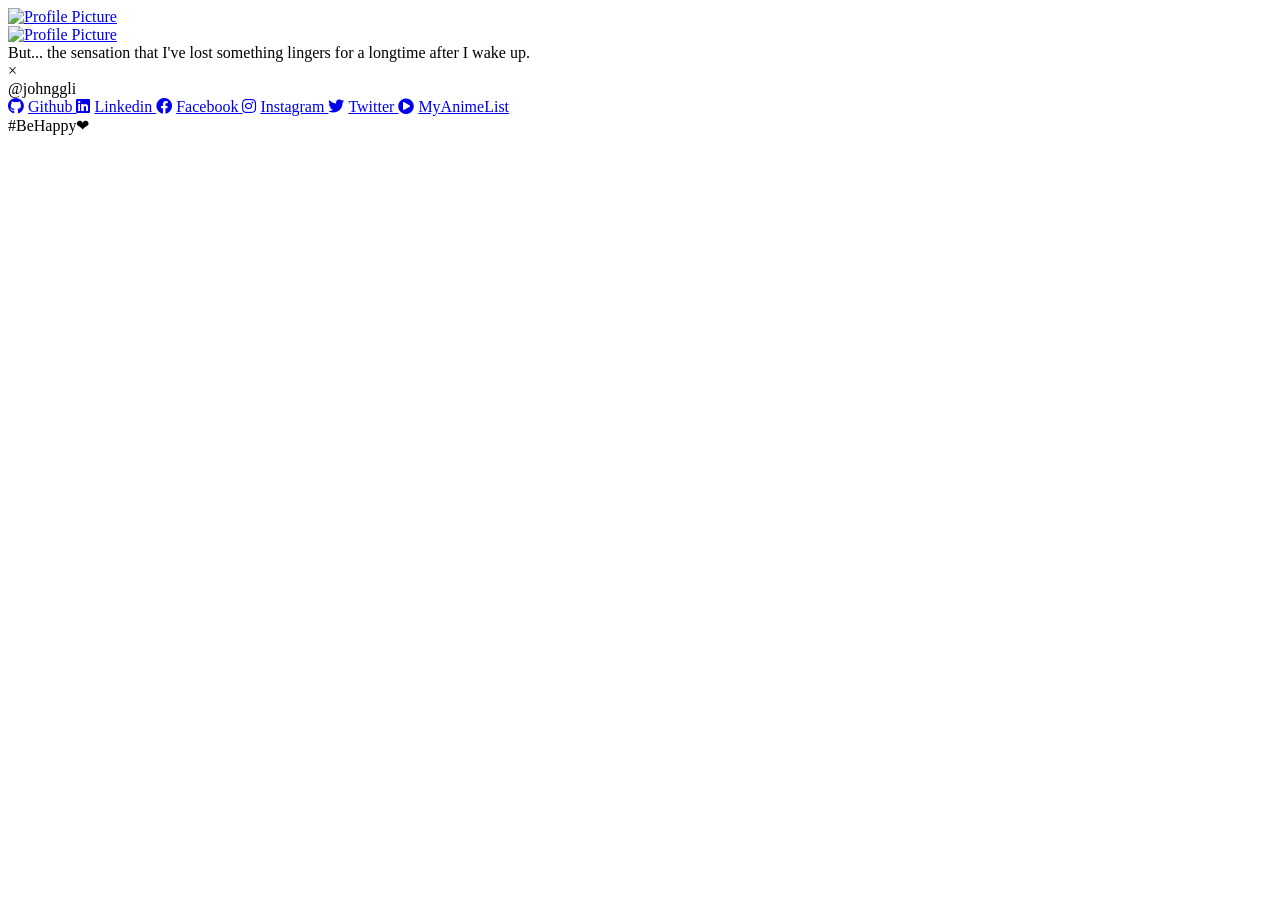
==== index.html @ 39de085f "Template" ====
<!DOCTYPE html>
<html lang="en">
  <head>
    <meta charset="UTF-8">
    <meta name="viewport" content="width=device-width, initial-scale=1.0">
    <title>John Emerson | Linktree</title>
    <!-- Favicon -->
    <link rel="icon" href="https://avatars0.githubusercontent.com/u/43749971" type="image/x-icon" />
    <!-- Font Awesome icons -->
    <link rel="stylesheet" href="https://use.fontawesome.com/releases/v5.8.1/css/all.css">
    <!-- Core theme CSS -->
    <link rel="stylesheet" href="style.css">
  </head>

  <body>
    <!-- Parallax Pixel Background Animation -->
    <section class="animated-background">
      <div id="stars1"></div>
      <div id="stars2"></div>
      <div id="stars3"></div>
    </section>
    <!-- End of Parallax Pixel Background Animation -->

    <a id="profilePicture" href="#popup">
      <img src="https://avatars0.githubusercontent.com/u/43749971" alt="Profile Picture">
    </a>

    <div class="overlay" id="popup">
      <div class="popup">
        <div class="popup-photo">
          <a href="https://avatars0.githubusercontent.com/u/43749971" target="_blank">
            <img src="https://avatars0.githubusercontent.com/u/43749971" alt="Profile Picture">
          </a>
        </div>
        <div class="popup-quote">
          But... the sensation that I've lost something lingers for a longtime after I wake up.
        </div>
        <a class="popup-close" onclick="history.back()">&times;</a>
      </div>
    </div>

    <div id="userName">
      @johnggli
    </div>

    <div id="links">
      <a class="link" href="https://github.com/johnggli" target="_blank">
        <i class="fab fa-github">&nbsp;</i>Github
      </a>
      <a class="link" href="https://www.linkedin.com/in/johnggli" target="_blank">
        <i class="fab fa-linkedin">&nbsp;</i>Linkedin
      </a>
      <a class="link" href="https://www.facebook.com/johnggli" target="_blank">
        <i class="fab fa-facebook">&nbsp;</i>Facebook
      </a>
      <a class="link" href="https://www.instagram.com/johnggli" target="_blank">
        <i class="fab fa-instagram">&nbsp;</i>Instagram
      </a>
      <a class="link" href="https://twitter.com/johnggli" target="_blank">
        <i class="fab fa-twitter">&nbsp;</i>Twitter
      </a>
      <a class="link" href="https://myanimelist.net/profile/johnggli" target="_blank">
        <i class="fa fa-play-circle">&nbsp;</i>MyAnimeList
      </a>
    </div>

    <div id="hashtag">
      #BeHappy❤
    </div>
  </body>
</html>
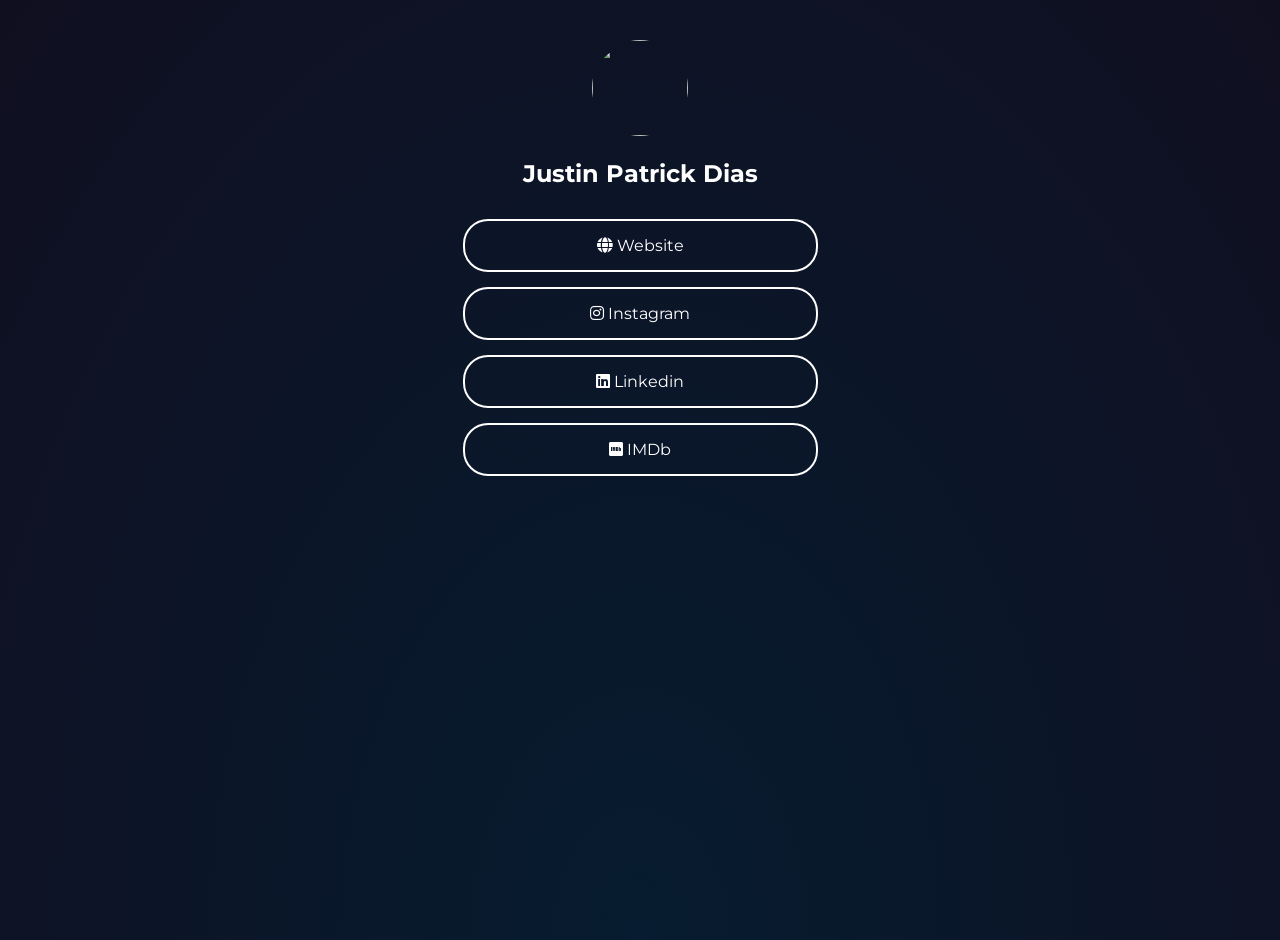
==== commit 4a801258: "v001 First crack at applying my own info to the template." ====
--- a/index.html
+++ b/index.html
@@ -3,9 +3,9 @@
   <head>
     <meta charset="UTF-8">
     <meta name="viewport" content="width=device-width, initial-scale=1.0">
-    <title>John Emerson | Linktree</title>
+    <title>Justin Patrick Dias // Links</title>
     <!-- Favicon -->
-    <link rel="icon" href="https://avatars0.githubusercontent.com/u/43749971" type="image/x-icon" />
+    <link rel="icon" href="pfp.jpg" type="image/x-icon" />
     <!-- Font Awesome icons -->
     <link rel="stylesheet" href="https://use.fontawesome.com/releases/v5.8.1/css/all.css">
     <!-- Core theme CSS -->
@@ -13,59 +13,32 @@
   </head>
 
   <body>
-    <!-- Parallax Pixel Background Animation -->
-    <section class="animated-background">
-      <div id="stars1"></div>
-      <div id="stars2"></div>
-      <div id="stars3"></div>
-    </section>
-    <!-- End of Parallax Pixel Background Animation -->
-
-    <a id="profilePicture" href="#popup">
-      <img src="https://avatars0.githubusercontent.com/u/43749971" alt="Profile Picture">
+    <a id="profilePicture">
+      <img src="PFP.jpg">
     </a>
 
-    <div class="overlay" id="popup">
-      <div class="popup">
-        <div class="popup-photo">
-          <a href="https://avatars0.githubusercontent.com/u/43749971" target="_blank">
-            <img src="https://avatars0.githubusercontent.com/u/43749971" alt="Profile Picture">
-          </a>
-        </div>
-        <div class="popup-quote">
-          But... the sensation that I've lost something lingers for a longtime after I wake up.
-        </div>
-        <a class="popup-close" onclick="history.back()">&times;</a>
-      </div>
-    </div>
-
     <div id="userName">
-      @johnggli
+      Justin Patrick Dias
     </div>
 
     <div id="links">
-      <a class="link" href="https://github.com/johnggli" target="_blank">
-        <i class="fab fa-github">&nbsp;</i>Github
+      <a class="link" href="https://justinpatrickdias.com" target="_blank">
+        <i class="fa fa-globe">&nbsp;</i>Website
       </a>
-      <a class="link" href="https://www.linkedin.com/in/johnggli" target="_blank">
+      <a class="link" href="https://www.instagram.com/justinpatrickdias" target="_blank">
+        <i class="fab fa-instagram">&nbsp;</i>Instagram
+      </a>
+      <a class="link" href="https://www.linkedin.com/in/justinpatrickdias/" target="_blank">
         <i class="fab fa-linkedin">&nbsp;</i>Linkedin
       </a>
-      <a class="link" href="https://www.facebook.com/johnggli" target="_blank">
-        <i class="fab fa-facebook">&nbsp;</i>Facebook
-      </a>
-      <a class="link" href="https://www.instagram.com/johnggli" target="_blank">
-        <i class="fab fa-instagram">&nbsp;</i>Instagram
-      </a>
-      <a class="link" href="https://twitter.com/johnggli" target="_blank">
-        <i class="fab fa-twitter">&nbsp;</i>Twitter
-      </a>
-      <a class="link" href="https://myanimelist.net/profile/johnggli" target="_blank">
-        <i class="fa fa-play-circle">&nbsp;</i>MyAnimeList
+      <a class="link" href="https://www.imdb.com/name/nm8618392/" target="_blank">
+        <i class="fab fa-imdb">&nbsp;</i>IMDb
       </a>
     </div>
-
+<!--
     <div id="hashtag">
       #BeHappy❤
     </div>
   </body>
+-->
 </html>
--- a/style.css
+++ b/style.css
@@ -0,0 +1,86 @@
+@import url('https://fonts.googleapis.com/css?family=Montserrat:400,700&display=swap');
+
+:root {
+    --bgColor: #071c30;
+    --bgColor2: #100f20;
+    --accentColor: #FFF;
+    --font: 'Montserrat', sans-serif;
+    --delay: .3s;
+}
+
+body {
+    margin: 0;
+    padding: 0;
+    min-height: 100vh;
+    font-family: var(--font);
+    background: radial-gradient(ellipse at bottom, var(--bgColor) 0%, var(--bgColor2) 100%);
+    }
+
+#profilePicture, #profilePicture img {
+    position: relative;
+    width: 96px;
+    height: 96px;
+    display: block;
+    margin: 40px auto 20px;
+    border-radius: 50%;
+    -webkit-tap-highlight-color: transparent;
+}
+
+#userName {
+    color: var(--accentColor);
+    font-size: 1.5rem;
+    font-weight: bold;
+    line-height: 1.50;
+    display: block;
+    font-family: var(--font);
+    width: 100%;
+    text-align: center;
+    text-decoration: none;
+}
+
+#links {
+    max-width: 375px;
+    width: auto;
+    display: block;
+    margin: 27px auto;
+}
+
+.link {
+    position: relative;
+    background-color: transparent;
+    color: var(--accentColor);
+    border: solid var(--accentColor) 2px;
+    border-radius: 25px;
+    font-size: 1rem;
+    text-align: center;
+    display: block;
+    margin-left: 10px;
+    margin-right: 10px;
+    margin-bottom: 15px;
+    padding: 15px;
+    text-decoration: none;
+    -webkit-tap-highlight-color: transparent;
+}
+
+@media (hover: hover) {
+    .link:hover {
+        background-color: var(--accentColor);
+        color: var(--bgColor);
+    }
+}
+
+.link:active {
+    background-color: var(--accentColor);
+    color: var(--bgColor);
+}
+
+#hashtag {
+    position: relative;
+    padding-bottom: 20px;
+    color: var(--accentColor);
+    font-size: 1rem;
+    display: block;
+    font-family: var(--font);
+    width: 100%;
+    text-align: center;
+    }
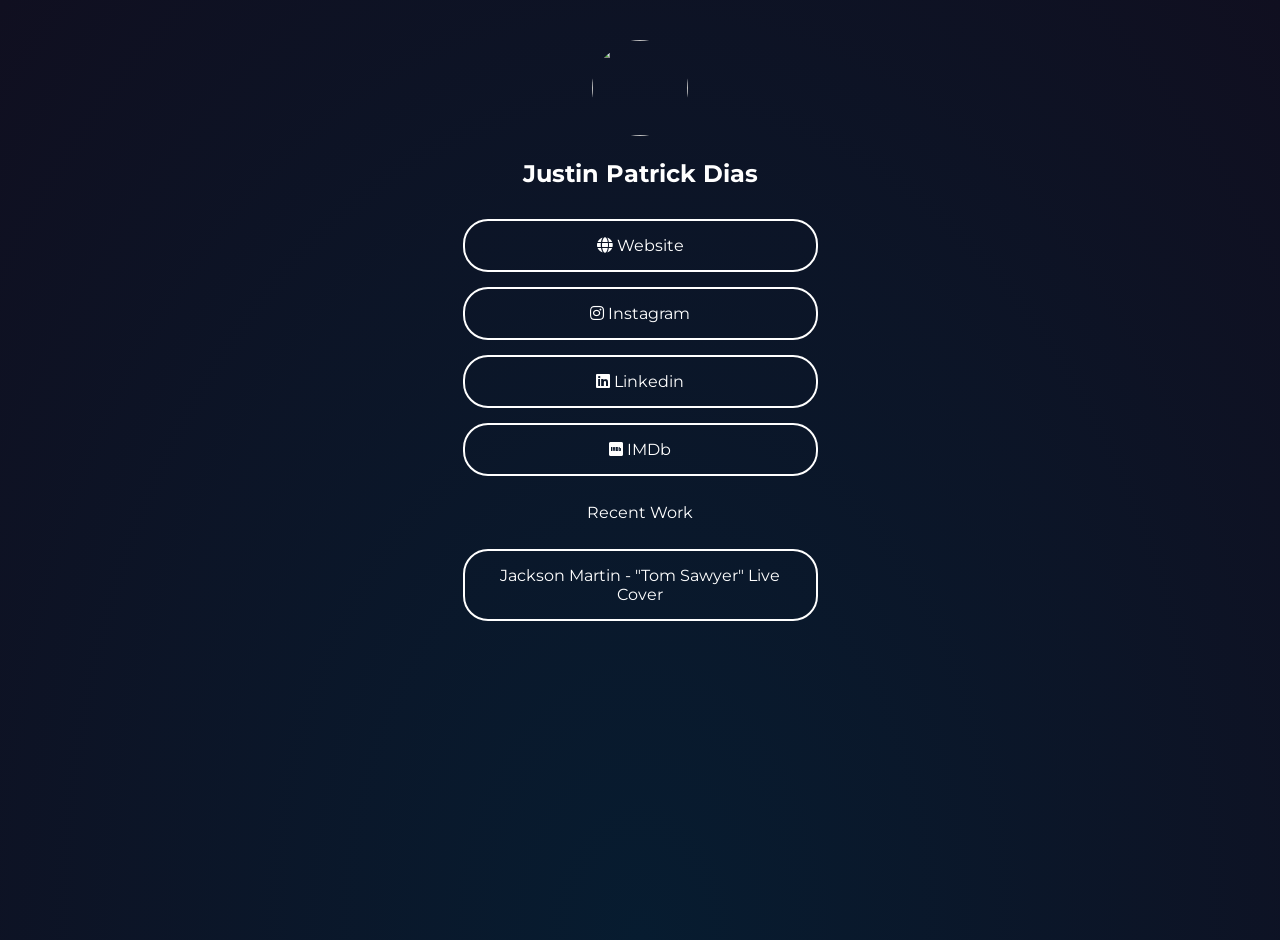
==== commit ab1efb86: "Jackson Martin - Tom Sawyer Live Cover Jackson martin Tom Sawyer Live cover link added to recent wor" ====
--- a/index.html
+++ b/index.html
@@ -12,11 +12,15 @@
     <link rel="stylesheet" href="style.css">
   </head>
 
+
+  
   <body>
     <a id="profilePicture">
-      <img src="PFP.jpg">
+      <img src="https://64.media.tumblr.com/b077c69ce7f24c67795e1fb4889f8679/568b59ee7d793813-2c/s128x128u_c1/2aec755ecf036db558530635297e8422b1ef4873.jpg">
     </a>
 
+
+    
     <div id="userName">
       Justin Patrick Dias
     </div>
@@ -35,10 +39,17 @@
         <i class="fab fa-imdb">&nbsp;</i>IMDb
       </a>
     </div>
-<!--
+
     <div id="hashtag">
-      #BeHappy❤
+      Recent Work
+    </div>
+
+    <div id="links">
+      <a class="link" href="https://www.youtube.com/watch?v=Nww4-q5MMRg" target="_blank">
+        Jackson Martin - "Tom Sawyer" Live Cover
+      </a>
+  
     </div>
   </body>
--->
+
 </html>
--- a/style.css
+++ b/style.css
@@ -76,7 +76,6 @@
 
 #hashtag {
     position: relative;
-    padding-bottom: 20px;
     color: var(--accentColor);
     font-size: 1rem;
     display: block;
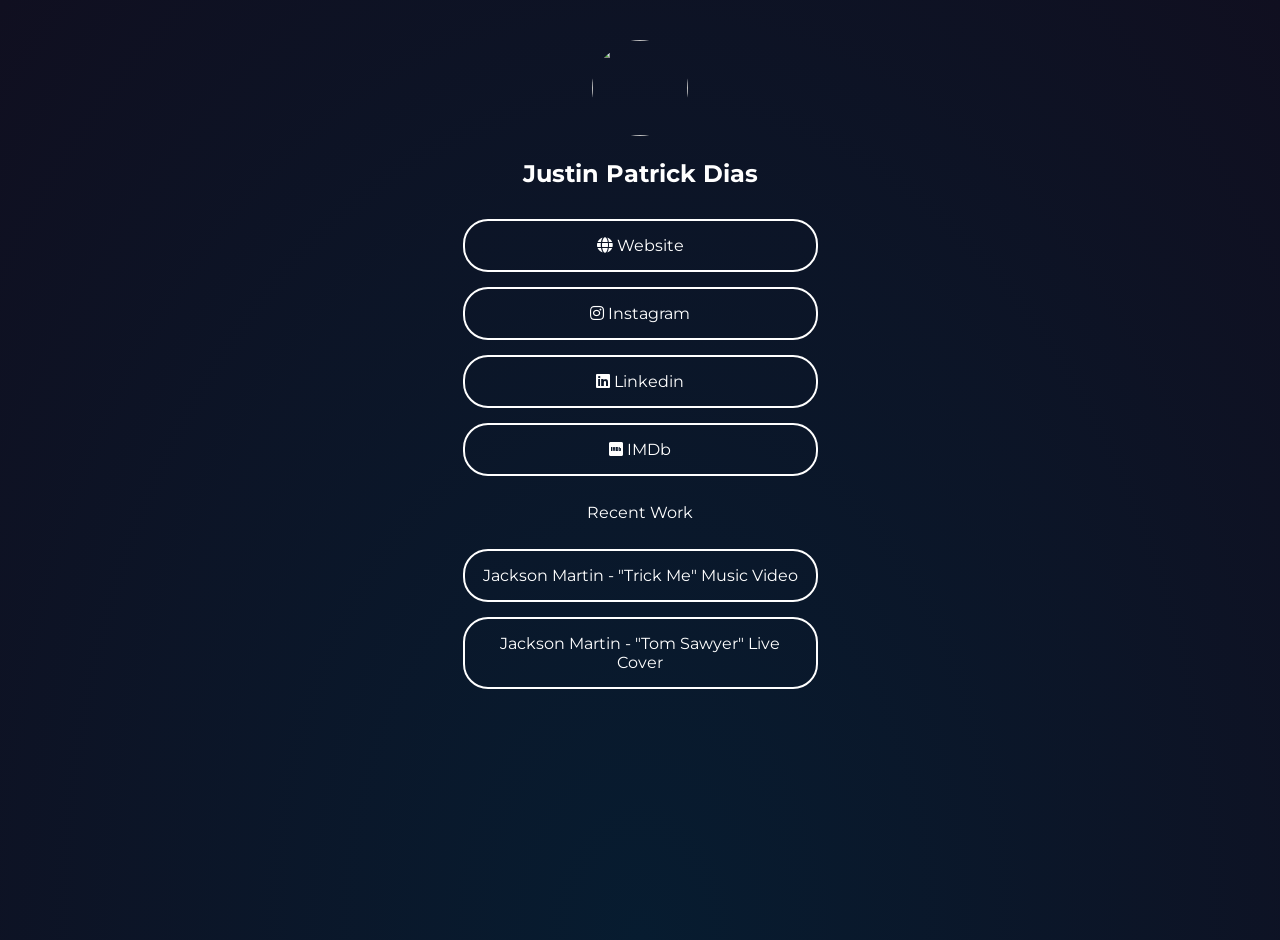
==== commit 60148331: "Update index.html" ====
--- a/index.html
+++ b/index.html
@@ -45,11 +45,14 @@
     </div>
 
     <div id="links">
+      <a class="link" href="https://www.youtube.com/watch?v=h5MlIRhN-ug" target="_blank">
+        Jackson Martin - "Trick Me" Music Video
+      </a>
       <a class="link" href="https://www.youtube.com/watch?v=Nww4-q5MMRg" target="_blank">
         Jackson Martin - "Tom Sawyer" Live Cover
       </a>
-  
     </div>
+
   </body>
 
 </html>
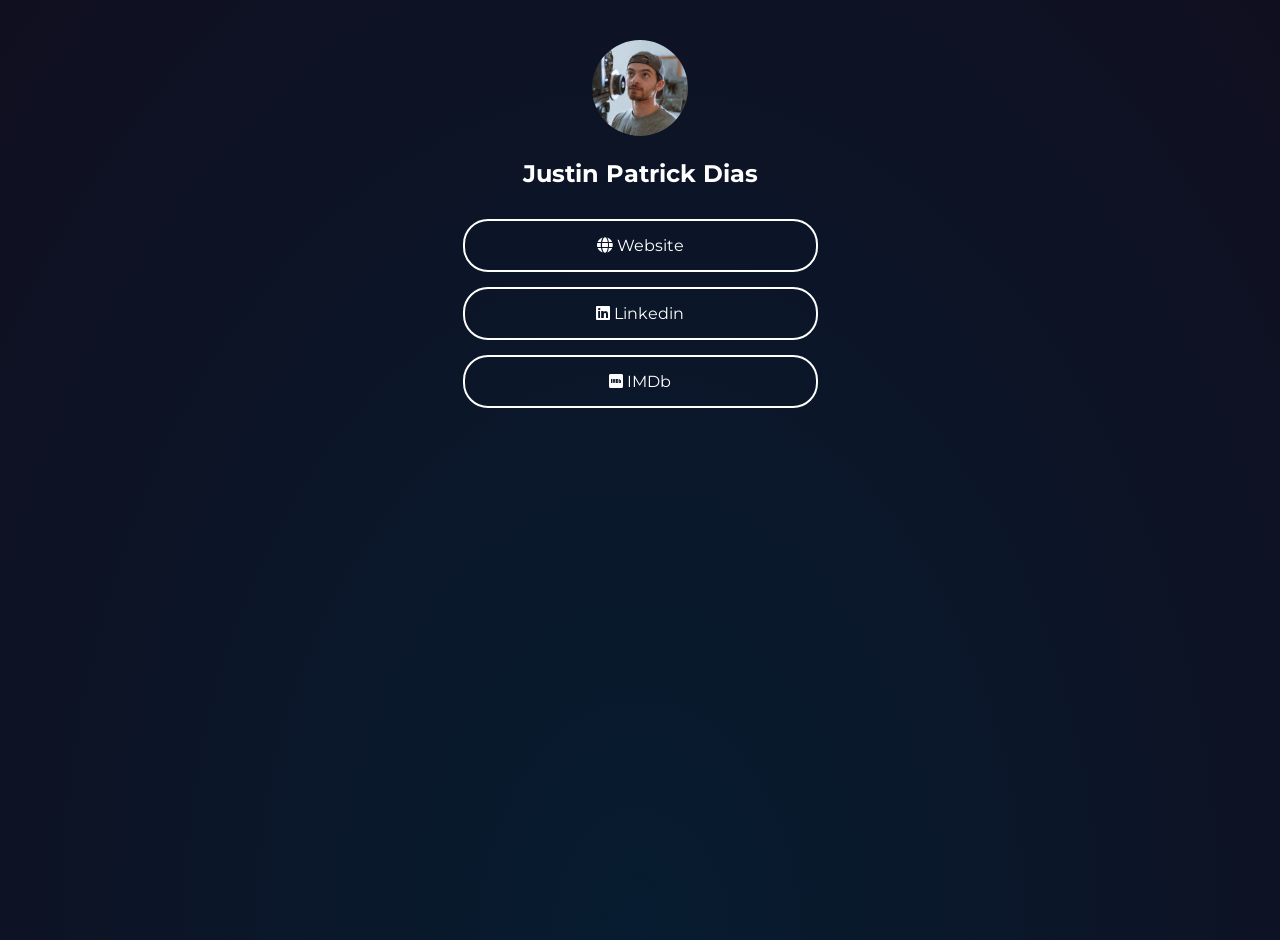
==== commit 79ab8b08: "20250929 Removal of Recent Work and Instagram links. Pfp link moved to github." ====
--- a/index.html
+++ b/index.html
@@ -16,7 +16,8 @@
   
   <body>
     <a id="profilePicture">
-      <img src="https://64.media.tumblr.com/b077c69ce7f24c67795e1fb4889f8679/568b59ee7d793813-2c/s128x128u_c1/2aec755ecf036db558530635297e8422b1ef4873.jpg">
+      <!--<img src="https://64.media.tumblr.com/b077c69ce7f24c67795e1fb4889f8679/568b59ee7d793813-2c/s128x128u_c1/2aec755ecf036db558530635297e8422b1ef4873.jpg">-->
+      <img src="pfp.jpg">
     </a>
 
 
@@ -29,9 +30,11 @@
       <a class="link" href="https://justinpatrickdias.com" target="_blank">
         <i class="fa fa-globe">&nbsp;</i>Website
       </a>
+        <!--
       <a class="link" href="https://www.instagram.com/justinpatrickdias" target="_blank">
         <i class="fab fa-instagram">&nbsp;</i>Instagram
       </a>
+      -->
       <a class="link" href="https://www.linkedin.com/in/justinpatrickdias/" target="_blank">
         <i class="fab fa-linkedin">&nbsp;</i>Linkedin
       </a>
@@ -40,10 +43,12 @@
       </a>
     </div>
 
+    <!--
     <div id="hashtag">
       Recent Work
     </div>
 
+    
     <div id="links">
       <a class="link" href="https://www.youtube.com/watch?v=h5MlIRhN-ug" target="_blank">
         Jackson Martin - "Trick Me" Music Video
@@ -52,6 +57,7 @@
         Jackson Martin - "Tom Sawyer" Live Cover
       </a>
     </div>
+    -->
 
   </body>
 
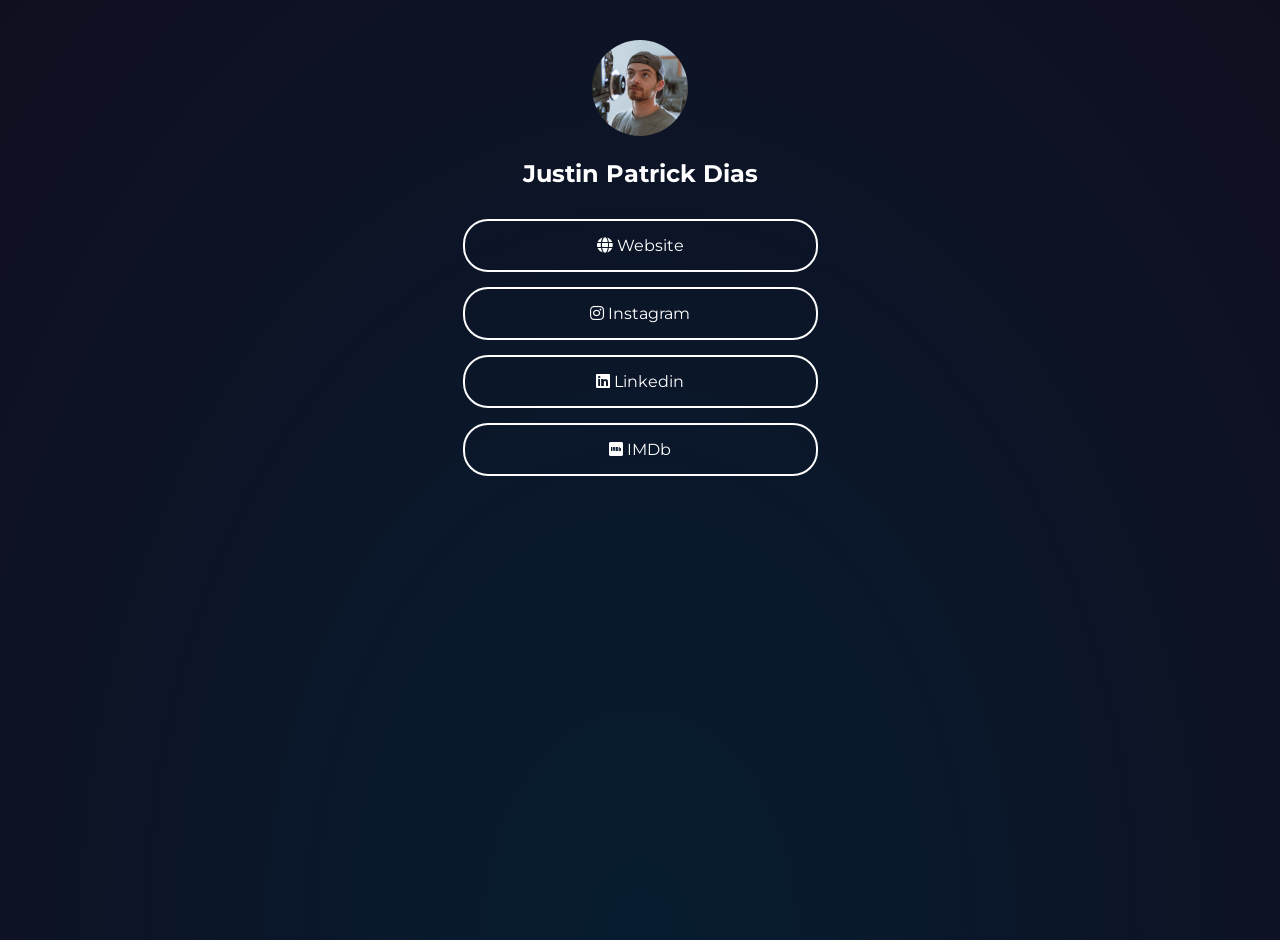
==== commit 974f5bbd: "Update index.html" ====
--- a/index.html
+++ b/index.html
@@ -12,15 +12,11 @@
     <link rel="stylesheet" href="style.css">
   </head>
 
-
-  
   <body>
     <a id="profilePicture">
       <!--<img src="https://64.media.tumblr.com/b077c69ce7f24c67795e1fb4889f8679/568b59ee7d793813-2c/s128x128u_c1/2aec755ecf036db558530635297e8422b1ef4873.jpg">-->
       <img src="pfp.jpg">
     </a>
-
-
     
     <div id="userName">
       Justin Patrick Dias
@@ -30,11 +26,11 @@
       <a class="link" href="https://justinpatrickdias.com" target="_blank">
         <i class="fa fa-globe">&nbsp;</i>Website
       </a>
-        <!--
+        
       <a class="link" href="https://www.instagram.com/justinpatrickdias" target="_blank">
         <i class="fab fa-instagram">&nbsp;</i>Instagram
       </a>
-      -->
+    
       <a class="link" href="https://www.linkedin.com/in/justinpatrickdias/" target="_blank">
         <i class="fab fa-linkedin">&nbsp;</i>Linkedin
       </a>
@@ -47,14 +43,13 @@
     <div id="hashtag">
       Recent Work
     </div>
-
     
     <div id="links">
       <a class="link" href="https://www.youtube.com/watch?v=h5MlIRhN-ug" target="_blank">
-        Jackson Martin - "Trick Me" Music Video
+        Video Name
       </a>
       <a class="link" href="https://www.youtube.com/watch?v=Nww4-q5MMRg" target="_blank">
-        Jackson Martin - "Tom Sawyer" Live Cover
+        Video Name
       </a>
     </div>
     -->
